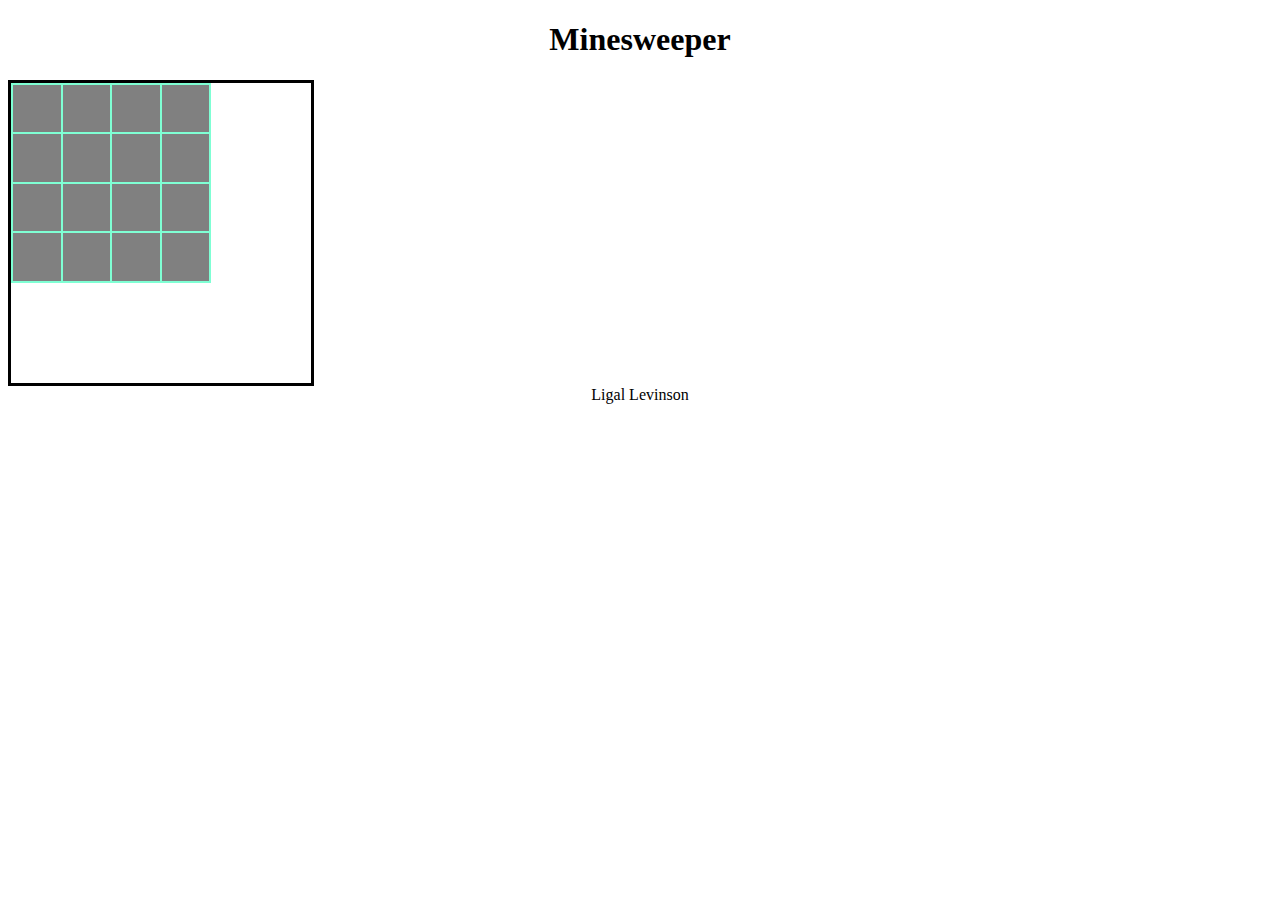
==== index.html @ f2811d5e "Add files via upload" ====
<!DOCTYPE html>
<html lang="en">
<head>
    <meta charset="UTF-8">
    <meta http-equiv="X-UA-Compatible" content="IE=edge">
    <meta name="viewport" content="width=device-width, initial-scale=1.0">
    <title>Document</title>
    <link rel="stylesheet" href="./css/main.css">
</head>
<body onload="onInit()" >
    <h1>Minesweeper</h1>
    <div class = "container">
    <table class = "board">
        <tbody class = "board-cells">

        </tbody>
    </table>
    </div>
    
<footer>Ligal Levinson</footer>
</body>
<script src="./js/main.js"></script>
<script src="./js/utils.js"></script>
</html>
---- css/main.css ----
body {
    text-align: center;
}

.container {
    width: 300px;
    height: 300px;
    border: solid;
}

.board{
    height: 200px;
    width:  200px;
    background-color: aquamarine;
    cursor: pointer;
    
}

.cell {
    width: 30px;
    height: 30px;
    overflow: hidden;
    background-color: gray;
}
.transparent {
    color: transparent;
}
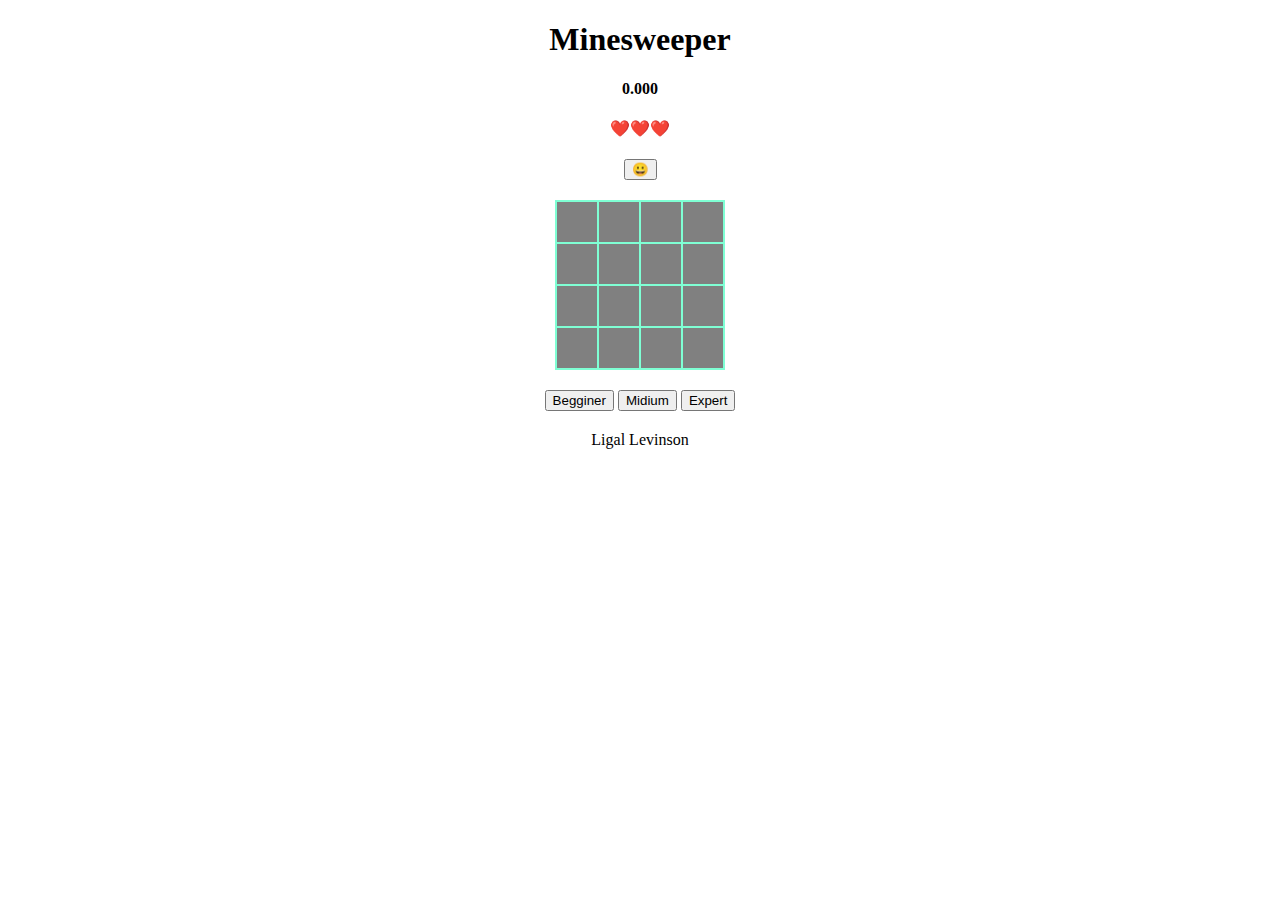
==== commit e6d98834: "Add files via upload" ====
--- a/index.html
+++ b/index.html
@@ -1,5 +1,6 @@
 <!DOCTYPE html>
 <html lang="en">
+
 <head>
     <meta charset="UTF-8">
     <meta http-equiv="X-UA-Compatible" content="IE=edge">
@@ -7,18 +8,33 @@
     <title>Document</title>
     <link rel="stylesheet" href="./css/main.css">
 </head>
-<body onload="onInit()" >
+
+<body onload="onInit()">
     <h1>Minesweeper</h1>
-    <div class = "container">
-    <table class = "board">
-        <tbody class = "board-cells">
+    <div class="container">
+        <!-- <span class="cell-counter">0</span> -->
+        <h4 class="timer">0.000</h4>
+        <div>
+            <h4 class="life"></h4>
+            <h3 class="msg"></h3>
+            <button class="restart-btn" onclick="onRestart()">😀</button>
+        </div>
+        <table class="board">
+            <tbody class="board-cells">
 
-        </tbody>
-    </table>
+            </tbody>
+        </table>
+        <div>
+            <button class="level-btn" onclick="onBeginner()">Begginer</button>
+            <button class="level-btn" onclick="onMedium()">Midium</button>
+            <button class="level-btn" onclick="onExpert()">Expert</button>
+        </div>
+        
     </div>
-    
-<footer>Ligal Levinson</footer>
+
+    <footer>Ligal Levinson</footer>
 </body>
 <script src="./js/main.js"></script>
 <script src="./js/utils.js"></script>
+
 </html>--- a/css/main.css
+++ b/css/main.css
@@ -2,26 +2,60 @@
     text-align: center;
 }
 
+/* 
 .container {
-    width: 300px;
-    height: 300px;
-    border: solid;
-}
+   ;
+} */
 
-.board{
-    height: 200px;
-    width:  200px;
-    background-color: aquamarine;
-    cursor: pointer;
+table {
+    margin: auto;
+    text-align: center;
     
 }
 
+.board {
+    margin-top: 20px;
+    margin-bottom: 20px;
+    background-color: aquamarine;
+    cursor: pointer;
+
+}
+
+td {
+    user-select: none;
+    overflow: hidden;
+    border: 4px solid gray;
+}
+
 .cell {
+    height: 30px;
     width: 30px;
-    height: 30px;
     overflow: hidden;
     background-color: gray;
 }
+
 .transparent {
     color: transparent;
+}
+
+.modal {
+    display: none;
+    border: solid 3px grey;
+    width: 300px;
+    height: 200px;
+    background-color: rgb(222, 226, 228);
+    color: black;
+    font-size: 32px;
+
+    position: absolute;
+    top: 200px;
+    left: calc(50% - 150px);
+}
+
+.level-btn {
+    cursor: pointer;
+}
+
+footer {
+    margin-top: 20px;
 }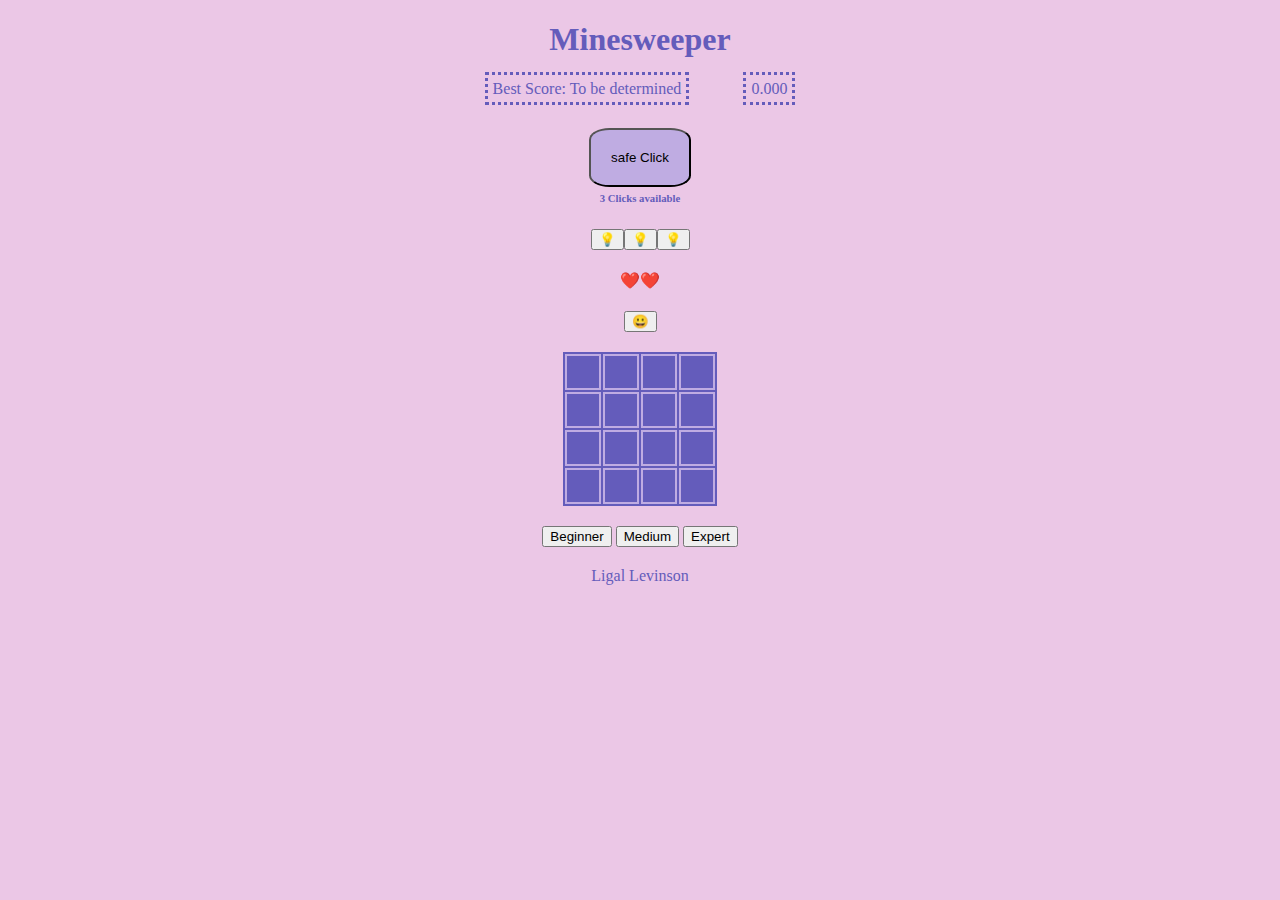
==== commit 1bc90a2e: "Add files via upload" ====
--- a/index.html
+++ b/index.html
@@ -13,11 +13,20 @@
     <h1>Minesweeper</h1>
     <div class="container">
         <!-- <span class="cell-counter">0</span> -->
-        <h4 class="timer">0.000</h4>
+        <span class = "best-score">Best Score: </span>
+        <span class="timer">0.000</span> 
+        
+        <div>
+        <button class ="safe-btn" onclick="onSafeClick()">safe Click</button>
+        <h6 class = "safe-txt">3 Clicks available</h6>
+        </div>
+        <div class = "hints-btns">
+        </div>
         <div>
             <h4 class="life"></h4>
+           
             <h3 class="msg"></h3>
-            <button class="restart-btn" onclick="onRestart()">😀</button>
+            <button class="restart-btn" onclick="onRestart()"></button>
         </div>
         <table class="board">
             <tbody class="board-cells">
@@ -25,16 +34,16 @@
             </tbody>
         </table>
         <div>
-            <button class="level-btn" onclick="onBeginner()">Begginer</button>
-            <button class="level-btn" onclick="onMedium()">Midium</button>
+            <button class="level-btn" onclick="onBeginner()">Beginner</button>
+            <button class="level-btn" onclick="onMedium()">Medium</button>
             <button class="level-btn" onclick="onExpert()">Expert</button>
         </div>
-        
     </div>
 
     <footer>Ligal Levinson</footer>
 </body>
 <script src="./js/main.js"></script>
 <script src="./js/utils.js"></script>
+<script src="./js/buttons.js"></script>
 
 </html>--- a/css/main.css
+++ b/css/main.css
@@ -1,5 +1,7 @@
 body {
     text-align: center;
+    background-color: #EBC7E6;
+    color: #645CBB
 }
 
 /* 
@@ -16,7 +18,7 @@
 .board {
     margin-top: 20px;
     margin-bottom: 20px;
-    background-color: aquamarine;
+    background-color: #645CBB;
     cursor: pointer;
 
 }
@@ -24,14 +26,17 @@
 td {
     user-select: none;
     overflow: hidden;
-    border: 4px solid gray;
+    border: 2px solid #BFACE2;
+   
+
 }
 
 .cell {
     height: 30px;
     width: 30px;
     overflow: hidden;
-    background-color: gray;
+    background-color:  #645CBB;
+    color: #EBC7E6;
 }
 
 .transparent {
@@ -58,4 +63,25 @@
 
 footer {
     margin-top: 20px;
+}
+
+.best-score {
+    margin-right: 50px;
+    border: dotted;
+    padding: 5px;
+}
+
+.timer {
+    border: dotted;
+    padding: 5px;
+}
+.safe-btn {
+    margin-top: 30px;
+    padding: 20px;
+    background-color: #BFACE2;
+    border-radius: 20%;
+}
+
+.safe-txt {
+    margin-top: 5px;
 }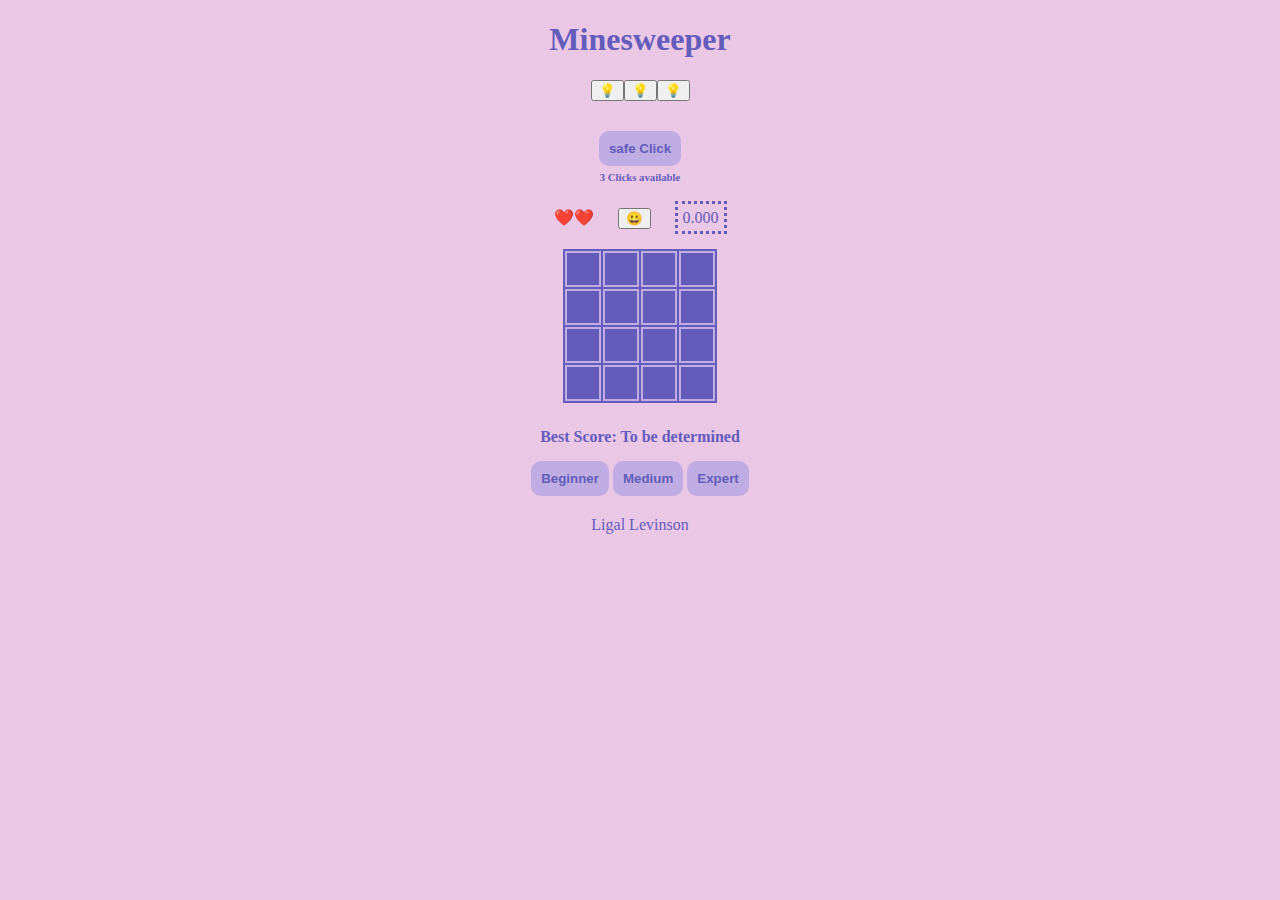
==== commit 6cf78805: "Add files via upload" ====
--- a/index.html
+++ b/index.html
@@ -12,32 +12,36 @@
 <body onload="onInit()">
     <h1>Minesweeper</h1>
     <div class="container">
-        <!-- <span class="cell-counter">0</span> -->
-        <span class = "best-score">Best Score: </span>
-        <span class="timer">0.000</span> 
+        <div class ="side-btns">
+            <div class="hints-btns"></div>
+            <button class="safe-btn" onclick="onSafeClick()">safe Click</button>
+            <h6 class="safe-txt">3 Clicks available</h6>
+            
+            </div>
+        <div>
+            <span class="life"></span>
+            <button class="restart-btn" onclick="onRestart()"></button>
+            <span class="timer">0.000</span>
+            
+
+        </div>
+        <div class = "container2">
+            <table class="board">
+                <tbody class="board-cells">
+
+                </tbody>
+            </table>
+            
+            </div>
+        </div>
         
-        <div>
-        <button class ="safe-btn" onclick="onSafeClick()">safe Click</button>
-        <h6 class = "safe-txt">3 Clicks available</h6>
-        </div>
-        <div class = "hints-btns">
-        </div>
-        <div>
-            <h4 class="life"></h4>
-           
-            <h3 class="msg"></h3>
-            <button class="restart-btn" onclick="onRestart()"></button>
-        </div>
-        <table class="board">
-            <tbody class="board-cells">
-
-            </tbody>
-        </table>
+        <h4 class="best-score">Best Score</h4>
         <div>
             <button class="level-btn" onclick="onBeginner()">Beginner</button>
             <button class="level-btn" onclick="onMedium()">Medium</button>
             <button class="level-btn" onclick="onExpert()">Expert</button>
         </div>
+
     </div>
 
     <footer>Ligal Levinson</footer>
--- a/css/main.css
+++ b/css/main.css
@@ -20,7 +20,6 @@
     margin-bottom: 20px;
     background-color: #645CBB;
     cursor: pointer;
-
 }
 
 td {
@@ -43,22 +42,14 @@
     color: transparent;
 }
 
-.modal {
-    display: none;
-    border: solid 3px grey;
-    width: 300px;
-    height: 200px;
-    background-color: rgb(222, 226, 228);
-    color: black;
-    font-size: 32px;
-
-    position: absolute;
-    top: 200px;
-    left: calc(50% - 150px);
-}
-
 .level-btn {
     cursor: pointer;
+    padding: 10px;
+    background-color: #BFACE2;
+    border-radius: 10px;
+    border: none;
+    color:  #645CBB;
+    font-weight: bold;
 }
 
 footer {
@@ -66,8 +57,6 @@
 }
 
 .best-score {
-    margin-right: 50px;
-    border: dotted;
     padding: 5px;
 }
 
@@ -77,11 +66,23 @@
 }
 .safe-btn {
     margin-top: 30px;
-    padding: 20px;
+    padding: 10px;
     background-color: #BFACE2;
-    border-radius: 20%;
+    border-radius: 10px;
+    border: none;
+    color:  #645CBB;
+    font-weight: bold;
 }
 
 .safe-txt {
     margin-top: 5px;
+}
+
+.restart-btn {
+    margin-left: 20px;
+    margin-right: 20px;
+}
+
+.best-score{
+    margin: 10px;
 }